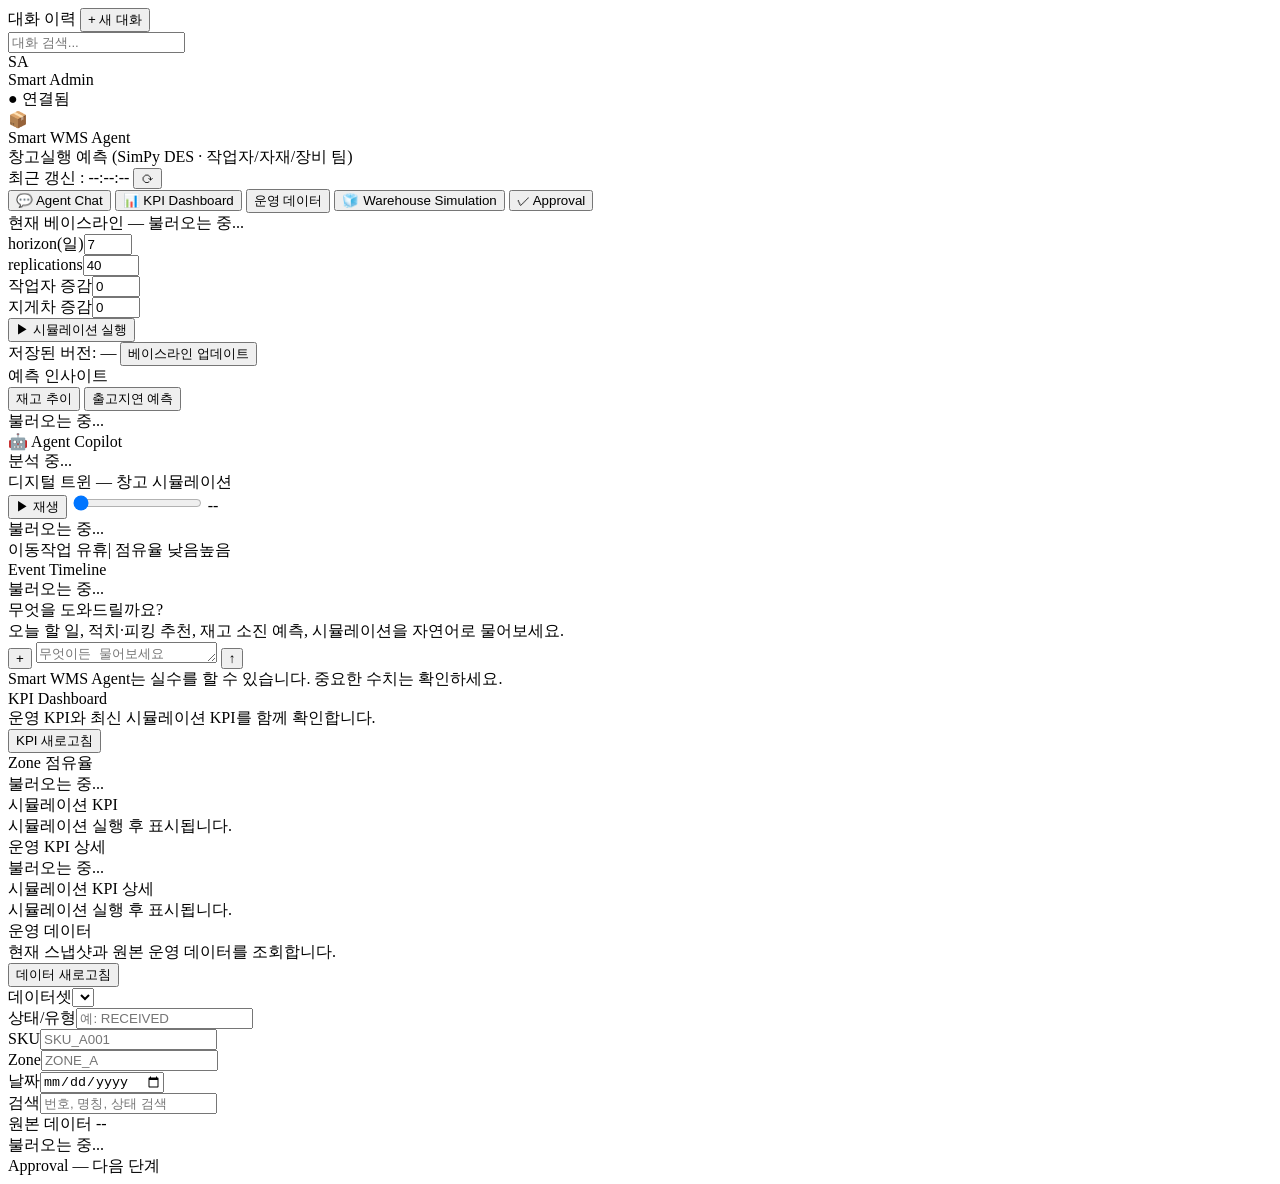
==== app/web/index.html @ b6b06014 "웹 UI 확장(Chat·KPI·데이터 브라우저) + 자원 모델 리팩터 + deck RAG 보강 - web: ChatGPT 스타일 Agent Chat 탭(빈 상태 중앙정렬·pill " ====
<!doctype html>
<html lang="ko">
<head>
  <meta charset="utf-8" />
  <meta name="viewport" content="width=device-width, initial-scale=1" />
  <title>Smart WMS Agent</title>
  <link rel="stylesheet" href="/static/styles.css" />
</head>
<body>
  <div class="app">
    <!-- 좌측: 대화 이력 (P7에서 기능화) -->
    <aside class="sidebar">
      <div class="side-head">
        <span class="side-title">대화 이력</span>
        <button class="btn-ghost" id="new-chat">+ 새 대화</button>
      </div>
      <input class="side-search" placeholder="대화 검색..." />
      <div class="chat-list" id="chat-list"></div>
      <div class="side-user">
        <span class="avatar">SA</span>
        <div><div class="u-name">Smart Admin</div><div class="u-meta">● 연결됨</div></div>
      </div>
    </aside>

    <!-- 본문 -->
    <main class="main">
      <header class="topbar">
        <div class="brand">
          <span class="logo">📦</span>
          <div>
            <div class="brand-title">Smart WMS Agent</div>
            <div class="brand-sub">창고실행 예측 (SimPy DES · 작업자/자재/장비 팀)</div>
          </div>
        </div>
        <div class="top-right">
          <span class="updated" id="updated">최근 갱신 : --:--:--</span>
          <button class="icon-btn" id="refresh" title="새로고침">⟳</button>
        </div>
      </header>

      <nav class="tabs">
        <button class="tab active" data-tab="chat">💬 Agent Chat</button>
        <button class="tab" data-tab="kpi">📊 KPI Dashboard</button>
        <button class="tab" data-tab="data">운영 데이터</button>
        <button class="tab" data-tab="sim">🧊 Warehouse Simulation</button>
        <button class="tab" data-tab="approval">✓ Approval</button>
      </nav>

      <section class="tab-panel hidden" id="panel-sim">
        <div class="banner" id="baseline-banner">현재 베이스라인 — 불러오는 중...</div>

        <div class="controls card">
          <div class="ctrl"><label>horizon(일)</label><input type="number" id="horizon" min="3" max="30" value="7" /></div>
          <div class="ctrl"><label>replications</label><input type="number" id="reps" min="10" max="300" step="10" value="40" /></div>
          <div class="ctrl"><label>작업자 증감</label><input type="number" id="worker-delta" min="-2" max="6" value="0" /></div>
          <div class="ctrl"><label>지게차 증감</label><input type="number" id="forklift-delta" min="-2" max="6" value="0" /></div>
          <button class="btn-primary" id="run-sim">▶ 시뮬레이션 실행</button>
        </div>

        <div class="version-row">
          <span class="version-badge" id="version-badge">저장된 버전: —</span>
          <button class="btn-ghost" id="commit-baseline" title="이 조건을 베이스라인으로 반영">베이스라인 업데이트</button>
        </div>

        <div class="kpi-row" id="kpi-row">
          <!-- KPI 카드 (JS 렌더) -->
        </div>

        <div class="grid-2">
          <div class="card panel-min" id="panel-insight">
            <div class="panel-head insight-head">
              <span>예측 인사이트</span>
              <div class="seg" id="insight-tabs">
                <button class="seg-btn active" data-it="inv">재고 추이</button>
                <button class="seg-btn" data-it="delay">출고지연 예측</button>
              </div>
            </div>
            <div class="panel-body"><div id="insight-chart" class="chart-wrap">불러오는 중...</div></div>
          </div>
          <div class="card panel-min" id="panel-copilot">
            <div class="panel-head">🤖 Agent Copilot</div>
            <div class="panel-body"><div id="copilot-body" class="copilot">분석 중...</div></div>
          </div>
          <div class="card panel-min" id="panel-twin">
            <div class="panel-head">디지털 트윈 — 창고 시뮬레이션 <span class="head-sub" id="tw-teaminfo"></span></div>
            <div class="panel-body">
              <div class="twin-ctrl">
                <button class="btn-ghost" id="tw-play">▶ 재생</button>
                <input type="range" class="tw-range" id="tw-range" min="0" max="0" value="0" />
                <span class="tw-time" id="tw-time">--</span>
              </div>
              <div class="tw-svg" id="tw-svg">불러오는 중...</div>
              <div class="tw-legend">
                <span><i class="dot mv"></i>이동</span><span><i class="dot wk"></i>작업</span>
                <span><i class="dot id"></i>유휴</span><span class="sep">|</span>
                <span class="occ-scale">점유율 낮음<i class="occ-bar"></i>높음</span>
              </div>
            </div>
          </div>
          <div class="card panel-min" id="panel-timeline">
            <div class="panel-head">Event Timeline</div>
            <div class="panel-body"><div class="evt-list" id="evt-list">불러오는 중...</div></div>
          </div>
        </div>
      </section>

      <section class="tab-panel" id="panel-chat">
        <div class="chat is-empty" id="chat-root">
          <div class="chat-thread" id="chat-scroll">
            <div class="thread-inner" id="thread-inner">
              <div class="chat-empty" id="chat-empty">
                <div class="ce-title">무엇을 도와드릴까요?</div>
                <div class="ce-sub">오늘 할 일, 적치·피킹 추천, 재고 소진 예측, 시뮬레이션을 자연어로 물어보세요.</div>
              </div>
            </div>
          </div>
          <div class="composer-wrap">
            <div class="composer">
              <button class="cp-plus" id="cp-plus" title="새 대화" aria-label="새 대화">+</button>
              <textarea id="chat-text" rows="1" placeholder="무엇이든 물어보세요"></textarea>
              <button class="cp-send" id="chat-send" title="전송" aria-label="전송">↑</button>
            </div>
            <div class="chat-suggest" id="chat-suggest"></div>
            <div class="composer-foot">Smart WMS Agent는 실수를 할 수 있습니다. 중요한 수치는 확인하세요.</div>
          </div>
        </div>
      </section>
      <section class="tab-panel hidden" id="panel-kpi">
        <div class="kpi-board">
          <div class="kpi-board-head">
            <div>
              <div class="kpi-board-title">KPI Dashboard</div>
              <div class="kpi-board-sub" id="kpi-board-sub">운영 KPI와 최신 시뮬레이션 KPI를 함께 확인합니다.</div>
            </div>
            <button class="btn-ghost" id="refresh-kpi">KPI 새로고침</button>
          </div>

          <div class="kpi-row kpi-row-4" id="ops-kpi-row"></div>

          <div class="grid-2">
            <div class="card panel-min">
              <div class="panel-head">Zone 점유율</div>
              <div class="panel-body"><div id="zone-kpi-chart" class="chart-wrap">불러오는 중...</div></div>
            </div>
            <div class="card panel-min">
              <div class="panel-head">시뮬레이션 KPI</div>
              <div class="panel-body"><div id="sim-kpi-grid" class="metric-grid">시뮬레이션 실행 후 표시됩니다.</div></div>
            </div>
            <div class="card panel-min">
              <div class="panel-head">운영 KPI 상세</div>
              <div class="panel-body"><div id="ops-kpi-table" class="kpi-table">불러오는 중...</div></div>
            </div>
            <div class="card panel-min">
              <div class="panel-head">시뮬레이션 KPI 상세</div>
              <div class="panel-body"><div id="sim-kpi-table" class="kpi-table">시뮬레이션 실행 후 표시됩니다.</div></div>
            </div>
          </div>
        </div>
      </section>
      <section class="tab-panel hidden" id="panel-data">
        <div class="data-board">
          <div class="kpi-board-head">
            <div>
              <div class="kpi-board-title">운영 데이터</div>
              <div class="kpi-board-sub">현재 스냅샷과 원본 운영 데이터를 조회합니다.</div>
            </div>
            <button class="btn-ghost" id="refresh-data">데이터 새로고침</button>
          </div>

          <div class="snapshot-grid" id="snapshot-grid"></div>

          <div class="data-controls card">
            <div class="ctrl"><label>데이터셋</label><select id="data-dataset"></select></div>
            <div class="ctrl"><label>상태/유형</label><input id="data-status" placeholder="예: RECEIVED" /></div>
            <div class="ctrl"><label>SKU</label><input id="data-sku" placeholder="SKU_A001" /></div>
            <div class="ctrl"><label>Zone</label><input id="data-zone" placeholder="ZONE_A" /></div>
            <div class="ctrl"><label>날짜</label><input id="data-date" type="date" /></div>
            <div class="ctrl data-search"><label>검색</label><input id="data-q" placeholder="번호, 명칭, 상태 검색" /></div>
          </div>

          <div class="card">
            <div class="panel-head data-table-head">
              <span id="data-table-title">원본 데이터</span>
              <span class="head-sub" id="data-table-meta">--</span>
            </div>
            <div class="panel-body">
              <div class="raw-table-wrap"><div id="raw-data-table" class="raw-table">불러오는 중...</div></div>
            </div>
          </div>
        </div>
      </section>
      <section class="tab-panel hidden" id="panel-approval"><div class="card placeholder big">Approval — 다음 단계</div></section>
    </main>
  </div>
  <script src="/static/app.js"></script>
</body>
</html>
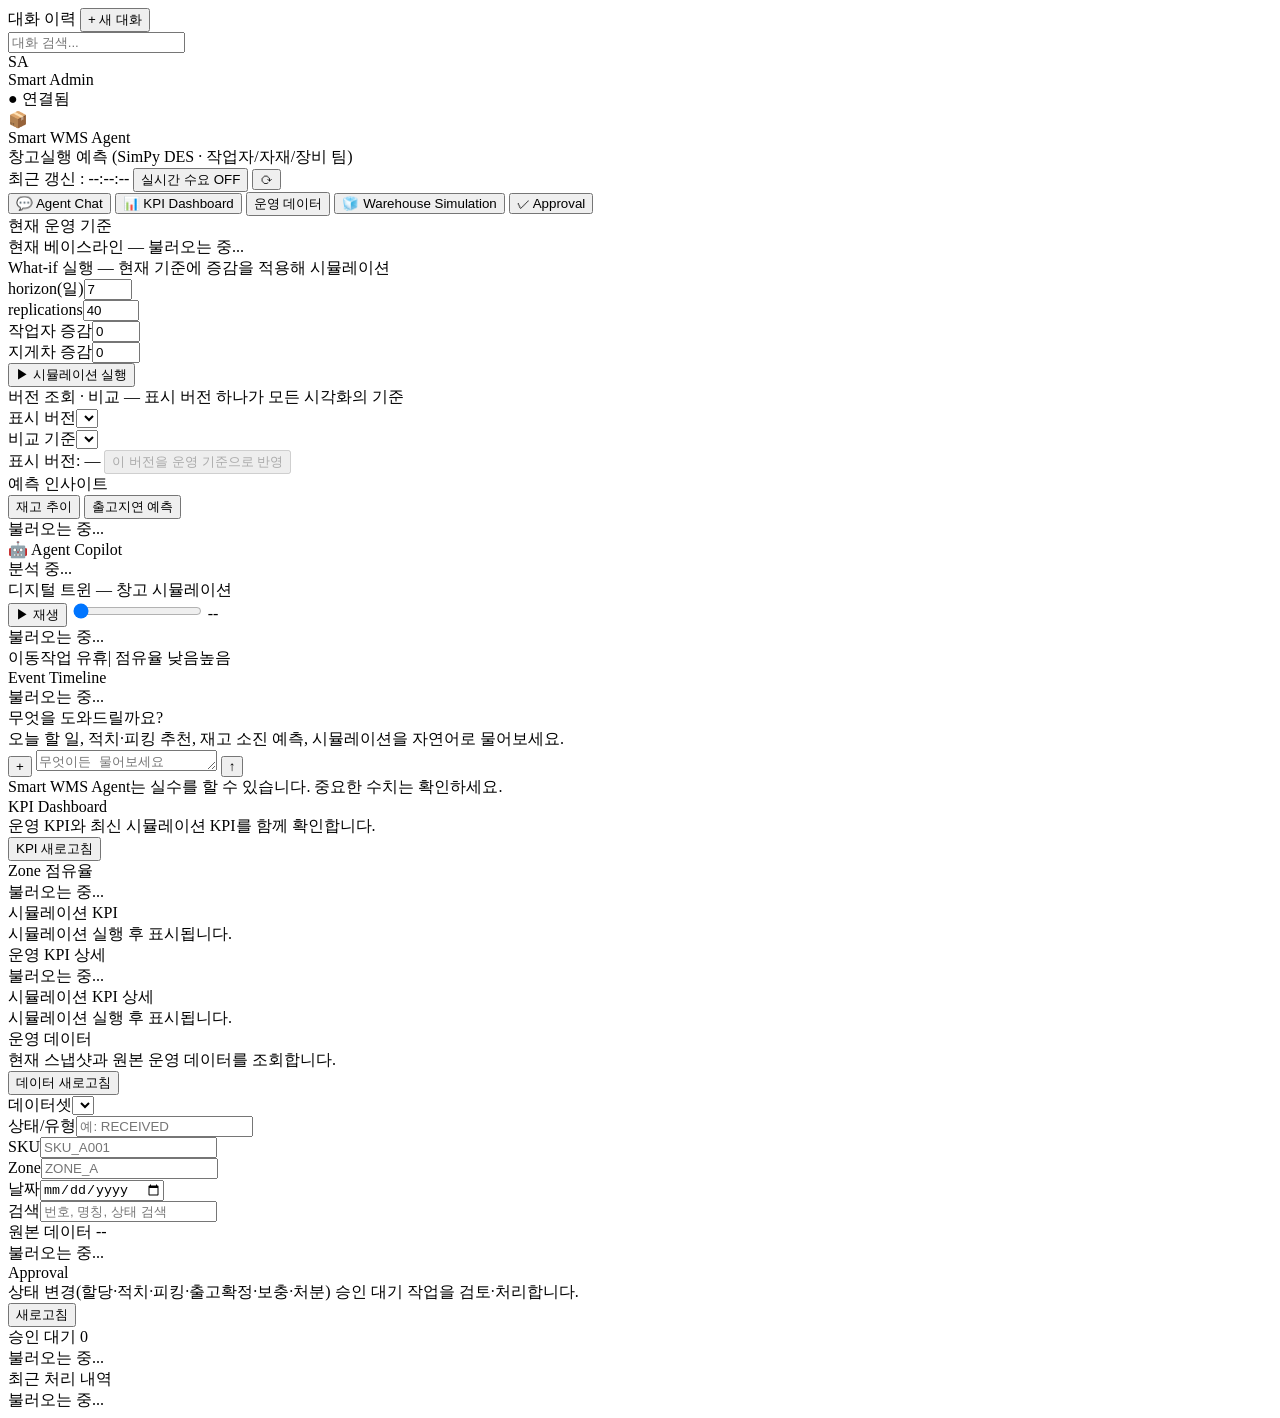
==== commit fbf1e40a: "Approval 전용 탭 + 대화 메모리(세션 저장·복원 + 멀티턴 맥락) #5 Approval 전용 탭 - GET /drafts(payload·dry-run 파싱) 추가 - 모든" ====
--- a/app/web/index.html
+++ b/app/web/index.html
@@ -34,6 +34,7 @@
         </div>
         <div class="top-right">
           <span class="updated" id="updated">최근 갱신 : --:--:--</span>
+          <button class="btn-ghost live-btn" id="live-toggle" title="실시간 수요 발생 on/off"><i class="live-dot"></i>실시간 수요 OFF</button>
           <button class="icon-btn" id="refresh" title="새로고침">⟳</button>
         </div>
       </header>
@@ -47,8 +48,10 @@
       </nav>
 
       <section class="tab-panel hidden" id="panel-sim">
+        <div class="sim-section-label">현재 운영 기준</div>
         <div class="banner" id="baseline-banner">현재 베이스라인 — 불러오는 중...</div>
 
+        <div class="sim-section-label">What-if 실행 — 현재 기준에 증감을 적용해 시뮬레이션</div>
         <div class="controls card">
           <div class="ctrl"><label>horizon(일)</label><input type="number" id="horizon" min="3" max="30" value="7" /></div>
           <div class="ctrl"><label>replications</label><input type="number" id="reps" min="10" max="300" step="10" value="40" /></div>
@@ -57,9 +60,12 @@
           <button class="btn-primary" id="run-sim">▶ 시뮬레이션 실행</button>
         </div>
 
+        <div class="sim-section-label">버전 조회 · 비교 — 표시 버전 하나가 모든 시각화의 기준</div>
         <div class="version-row">
-          <span class="version-badge" id="version-badge">저장된 버전: —</span>
-          <button class="btn-ghost" id="commit-baseline" title="이 조건을 베이스라인으로 반영">베이스라인 업데이트</button>
+          <div class="ver-pick"><label for="ver-display">표시 버전</label><select id="ver-display"></select></div>
+          <div class="ver-pick"><label for="ver-compare">비교 기준</label><select id="ver-compare"></select></div>
+          <span class="version-badge" id="version-badge">표시 버전: —</span>
+          <button class="btn-ghost" id="commit-baseline" disabled title="What-if 버전을 선택하면 활성화됩니다">이 버전을 운영 기준으로 반영</button>
         </div>
 
         <div class="kpi-row" id="kpi-row">
@@ -135,7 +141,7 @@
             <button class="btn-ghost" id="refresh-kpi">KPI 새로고침</button>
           </div>
 
-          <div class="kpi-row kpi-row-4" id="ops-kpi-row"></div>
+          <div class="kpi-row kpi-row-auto" id="ops-kpi-row"></div>
 
           <div class="grid-2">
             <div class="card panel-min">
@@ -189,9 +195,24 @@
           </div>
         </div>
       </section>
-      <section class="tab-panel hidden" id="panel-approval"><div class="card placeholder big">Approval — 다음 단계</div></section>
+      <section class="tab-panel hidden" id="panel-approval">
+        <div class="kpi-board">
+          <div class="kpi-board-head">
+            <div>
+              <div class="kpi-board-title">Approval</div>
+              <div class="kpi-board-sub">상태 변경(할당·적치·피킹·출고확정·보충·처분) 승인 대기 작업을 검토·처리합니다.</div>
+            </div>
+            <button class="btn-ghost" id="refresh-approval">새로고침</button>
+          </div>
+          <div class="ap-section-label">승인 대기 <span class="ap-count" id="ap-pending-count">0</span></div>
+          <div class="ap-list" id="ap-pending-list">불러오는 중...</div>
+          <div class="ap-section-label">최근 처리 내역</div>
+          <div class="ap-list ap-history" id="ap-history-list">불러오는 중...</div>
+        </div>
+      </section>
     </main>
   </div>
+  <div class="toast-wrap" id="toast-wrap"></div>
   <script src="/static/app.js"></script>
 </body>
 </html>
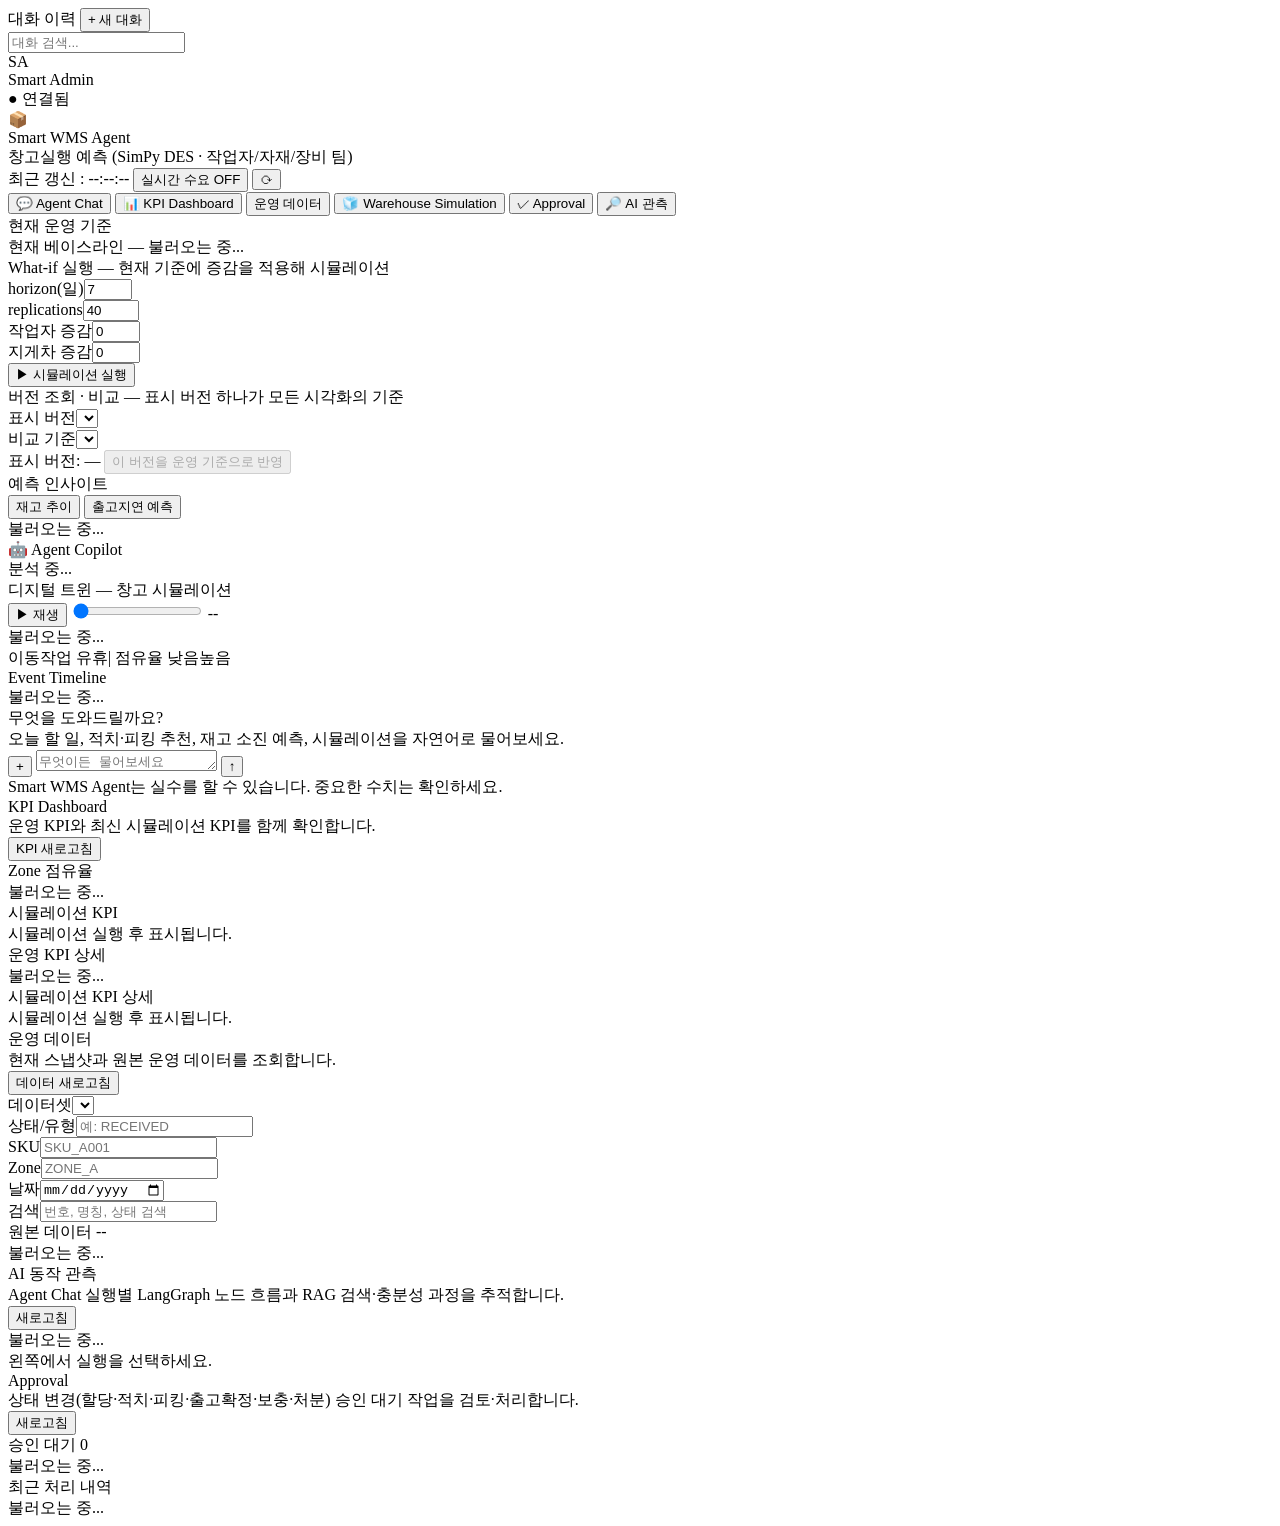
==== commit 83bd4907: "AI 동작 관측 화면(#1·#3) + 설계 문서에 구현 반영 #1·#3 AI 관측(LangGraph 노드 흐름 + RAG 과정) - trace_store.py: /chat 최종 상" ====
--- a/app/web/index.html
+++ b/app/web/index.html
@@ -45,6 +45,7 @@
         <button class="tab" data-tab="data">운영 데이터</button>
         <button class="tab" data-tab="sim">🧊 Warehouse Simulation</button>
         <button class="tab" data-tab="approval">✓ Approval</button>
+        <button class="tab" data-tab="trace">🔎 AI 관측</button>
       </nav>
 
       <section class="tab-panel hidden" id="panel-sim">
@@ -195,6 +196,21 @@
           </div>
         </div>
       </section>
+      <section class="tab-panel hidden" id="panel-trace">
+        <div class="kpi-board">
+          <div class="kpi-board-head">
+            <div>
+              <div class="kpi-board-title">AI 동작 관측</div>
+              <div class="kpi-board-sub">Agent Chat 실행별 LangGraph 노드 흐름과 RAG 검색·충분성 과정을 추적합니다.</div>
+            </div>
+            <button class="btn-ghost" id="refresh-trace">새로고침</button>
+          </div>
+          <div class="trace-board">
+            <div class="trace-list" id="trace-list">불러오는 중...</div>
+            <div class="trace-detail card" id="trace-detail">왼쪽에서 실행을 선택하세요.</div>
+          </div>
+        </div>
+      </section>
       <section class="tab-panel hidden" id="panel-approval">
         <div class="kpi-board">
           <div class="kpi-board-head">
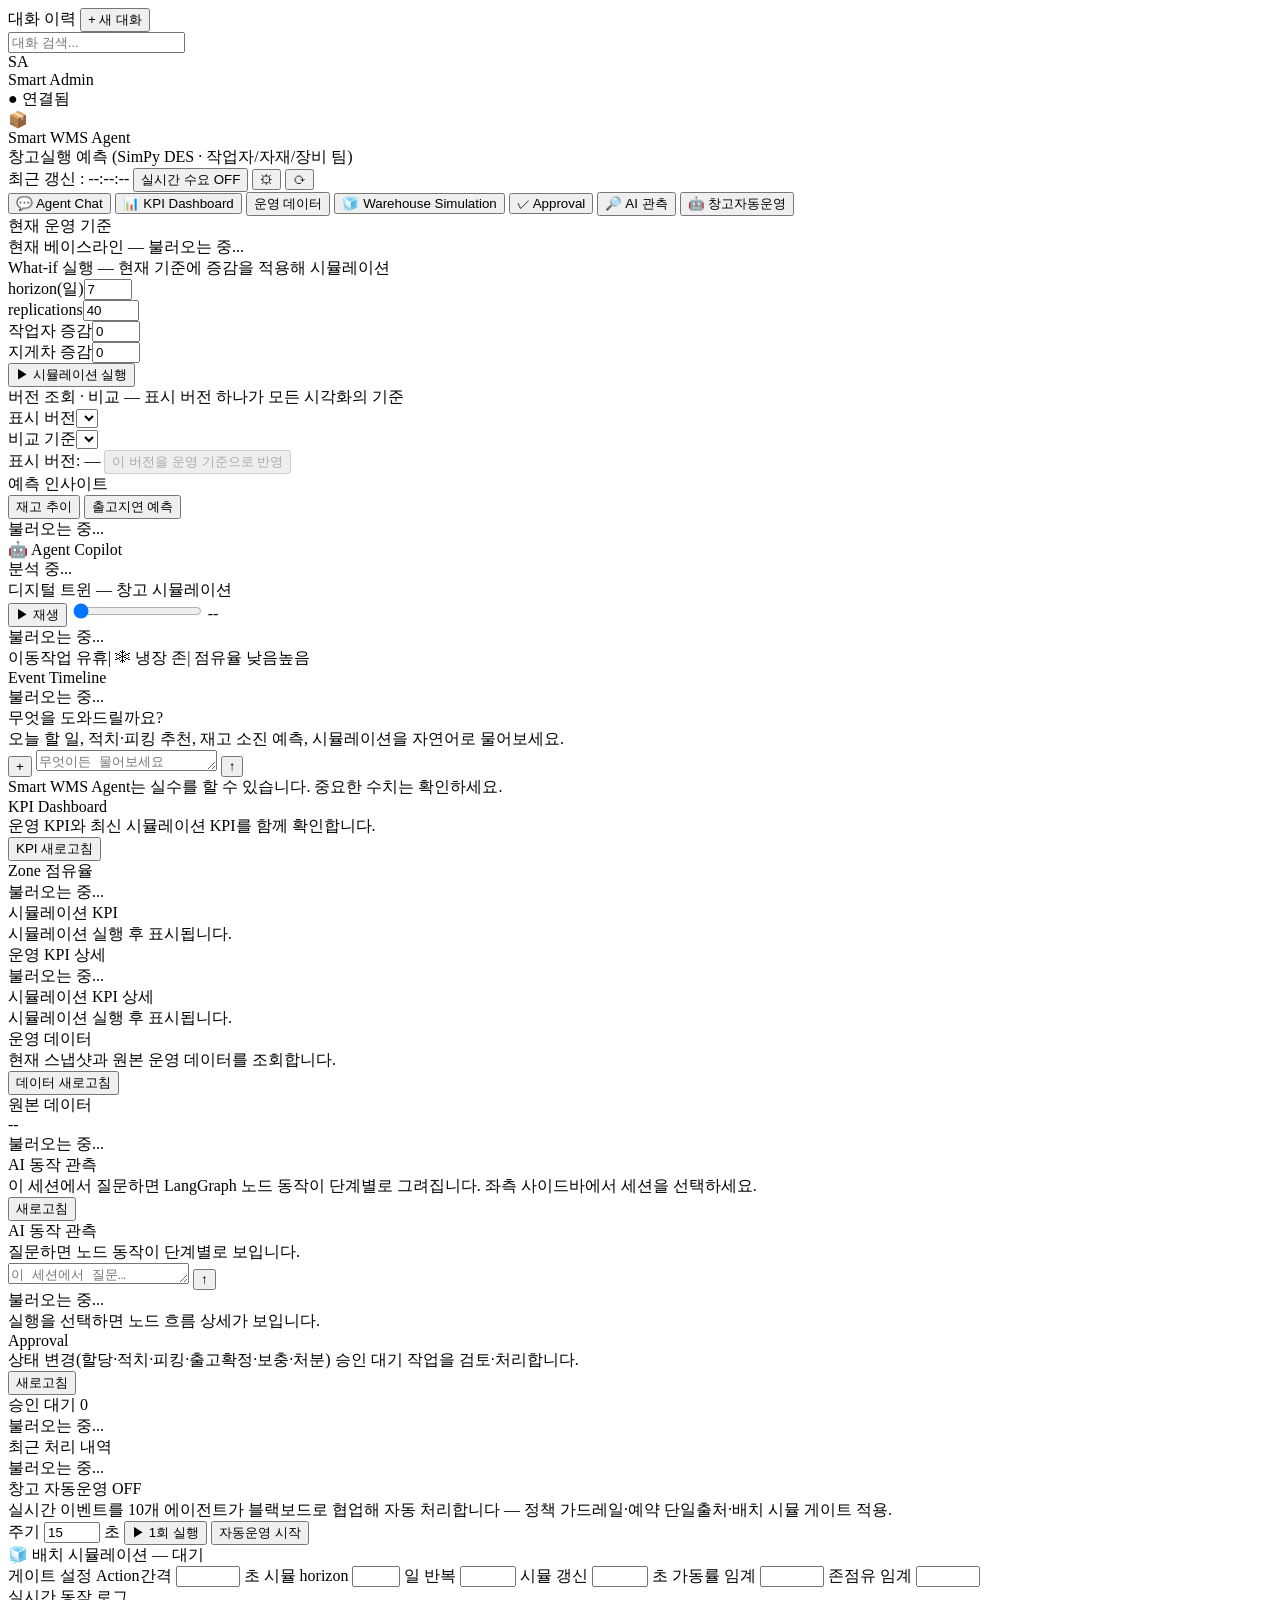
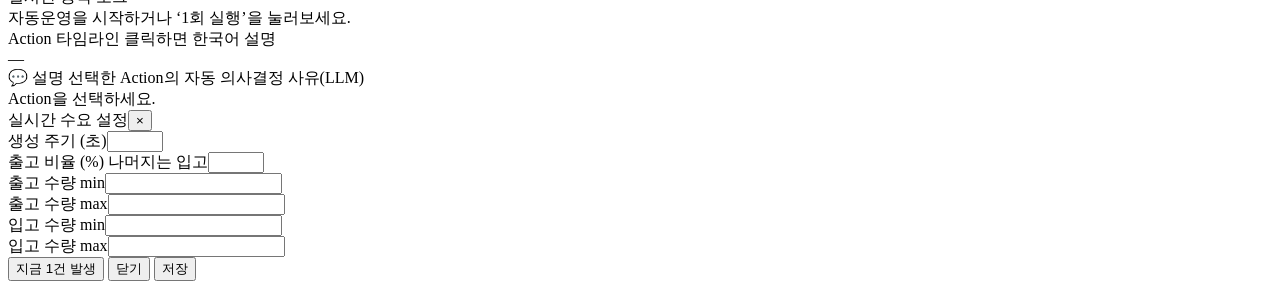
==== commit dc7bc0e2: "자동운영 게이트 설정화 + 시뮬 기반 존점유 게이트(노동/공간 2차원) - 게이트를 2차원으로 분리: 노동(팀 가동률, 09-18) → 피킹·우선순위·작업자배정 /   공간(존별 " ====
--- a/app/web/index.html
+++ b/app/web/index.html
@@ -35,6 +35,7 @@
         <div class="top-right">
           <span class="updated" id="updated">최근 갱신 : --:--:--</span>
           <button class="btn-ghost live-btn" id="live-toggle" title="실시간 수요 발생 on/off"><i class="live-dot"></i>실시간 수요 OFF</button>
+          <button class="icon-btn" id="live-settings" title="실시간 수요 설정">⚙</button>
           <button class="icon-btn" id="refresh" title="새로고침">⟳</button>
         </div>
       </header>
@@ -46,6 +47,7 @@
         <button class="tab" data-tab="sim">🧊 Warehouse Simulation</button>
         <button class="tab" data-tab="approval">✓ Approval</button>
         <button class="tab" data-tab="trace">🔎 AI 관측</button>
+        <button class="tab" data-tab="auto">🤖 창고자동운영</button>
       </nav>
 
       <section class="tab-panel hidden" id="panel-sim">
@@ -69,7 +71,7 @@
           <button class="btn-ghost" id="commit-baseline" disabled title="What-if 버전을 선택하면 활성화됩니다">이 버전을 운영 기준으로 반영</button>
         </div>
 
-        <div class="kpi-row" id="kpi-row">
+        <div class="kpi-row kpi-row-auto" id="kpi-row">
           <!-- KPI 카드 (JS 렌더) -->
         </div>
 
@@ -100,6 +102,7 @@
               <div class="tw-legend">
                 <span><i class="dot mv"></i>이동</span><span><i class="dot wk"></i>작업</span>
                 <span><i class="dot id"></i>유휴</span><span class="sep">|</span>
+                <span class="cold-leg">❄ 냉장 존</span><span class="sep">|</span>
                 <span class="occ-scale">점유율 낮음<i class="occ-bar"></i>높음</span>
               </div>
             </div>
@@ -176,18 +179,14 @@
 
           <div class="snapshot-grid" id="snapshot-grid"></div>
 
-          <div class="data-controls card">
-            <div class="ctrl"><label>데이터셋</label><select id="data-dataset"></select></div>
-            <div class="ctrl"><label>상태/유형</label><input id="data-status" placeholder="예: RECEIVED" /></div>
-            <div class="ctrl"><label>SKU</label><input id="data-sku" placeholder="SKU_A001" /></div>
-            <div class="ctrl"><label>Zone</label><input id="data-zone" placeholder="ZONE_A" /></div>
-            <div class="ctrl"><label>날짜</label><input id="data-date" type="date" /></div>
-            <div class="ctrl data-search"><label>검색</label><input id="data-q" placeholder="번호, 명칭, 상태 검색" /></div>
-          </div>
+          <div class="dataset-tabs" id="dataset-tabs"></div>
 
           <div class="card">
             <div class="panel-head data-table-head">
-              <span id="data-table-title">원본 데이터</span>
+              <div class="dt-titlewrap">
+                <span id="data-table-title">원본 데이터</span>
+                <div class="data-table-desc" id="data-table-desc"></div>
+              </div>
               <span class="head-sub" id="data-table-meta">--</span>
             </div>
             <div class="panel-body">
@@ -197,17 +196,31 @@
         </div>
       </section>
       <section class="tab-panel hidden" id="panel-trace">
-        <div class="kpi-board">
-          <div class="kpi-board-head">
-            <div>
-              <div class="kpi-board-title">AI 동작 관측</div>
-              <div class="kpi-board-sub">Agent Chat 실행별 LangGraph 노드 흐름과 RAG 검색·충분성 과정을 추적합니다.</div>
-            </div>
-            <button class="btn-ghost" id="refresh-trace">새로고침</button>
-          </div>
-          <div class="trace-board">
+        <div class="kpi-board-head">
+          <div>
+            <div class="kpi-board-title">AI 동작 관측 <span class="trace-sess" id="trace-sess"></span></div>
+            <div class="kpi-board-sub">이 세션에서 질문하면 LangGraph 노드 동작이 단계별로 그려집니다. 좌측 사이드바에서 세션을 선택하세요.</div>
+          </div>
+          <button class="btn-ghost" id="refresh-trace">새로고침</button>
+        </div>
+        <div class="trace-layout">
+          <div class="trace-chat chat is-empty" id="trace-chat-root">
+            <div class="chat-thread" id="trace-scroll">
+              <div class="thread-inner" id="trace-thread-inner">
+                <div class="chat-empty"><div class="ce-title">AI 동작 관측</div>
+                  <div class="ce-sub">질문하면 노드 동작이 단계별로 보입니다.</div></div>
+              </div>
+            </div>
+            <div class="composer-wrap">
+              <div class="composer">
+                <textarea id="trace-text" rows="1" placeholder="이 세션에서 질문…"></textarea>
+                <button class="cp-send" id="trace-send" title="전송" aria-label="전송">↑</button>
+              </div>
+            </div>
+          </div>
+          <div class="trace-side">
             <div class="trace-list" id="trace-list">불러오는 중...</div>
-            <div class="trace-detail card" id="trace-detail">왼쪽에서 실행을 선택하세요.</div>
+            <div class="trace-detail card" id="trace-detail">실행을 선택하면 노드 흐름 상세가 보입니다.</div>
           </div>
         </div>
       </section>
@@ -226,9 +239,74 @@
           <div class="ap-list ap-history" id="ap-history-list">불러오는 중...</div>
         </div>
       </section>
+      <section class="tab-panel hidden" id="panel-auto">
+        <div class="kpi-board-head">
+          <div>
+            <div class="kpi-board-title">창고 자동운영 <span class="auto-pill" id="auto-pill">OFF</span></div>
+            <div class="kpi-board-sub">실시간 이벤트를 10개 에이전트가 블랙보드로 협업해 자동 처리합니다 — 정책 가드레일·예약 단일출처·배치 시뮬 게이트 적용.</div>
+          </div>
+          <div class="auto-controls">
+            <label class="auto-cyc">주기 <input type="number" id="auto-cycle" min="2" max="600" value="15"> 초</label>
+            <button class="btn-ghost" id="auto-runonce">▶ 1회 실행</button>
+            <button class="btn-primary auto-toggle" id="auto-toggle">자동운영 시작</button>
+          </div>
+        </div>
+
+        <div class="auto-simbar" id="auto-simbar"><span class="sim-ic">🧊</span> 배치 시뮬레이션 — 대기</div>
+
+        <div class="auto-settings" id="auto-settings">
+          <span class="as-title">게이트 설정</span>
+          <label>Action간격 <input id="set-step" type="number" min="0" max="10" step="0.1" data-key="auto_mode_step_delay_seconds"> 초</label>
+          <label>시뮬 horizon <input id="set-horizon" type="number" min="1" max="30" data-key="auto_mode_sim_horizon_days"> 일</label>
+          <label>반복 <input id="set-reps" type="number" min="1" max="100" data-key="auto_mode_sim_replications"></label>
+          <label>시뮬 갱신 <input id="set-refresh" type="number" min="5" max="600" data-key="auto_mode_sim_refresh_seconds"> 초</label>
+          <label>가동률 임계 <input id="set-util" type="number" min="0" max="2" step="0.05" data-key="auto_mode_util_block"></label>
+          <label>존점유 임계 <input id="set-zone" type="number" min="0" max="1" step="0.05" data-key="auto_mode_zone_block"></label>
+        </div>
+
+        <div class="auto-agents" id="auto-agents"></div>
+
+        <div class="grid-2 auto-grid">
+          <div class="card panel-min">
+            <div class="panel-head">실시간 동작 로그 <span class="head-sub" id="auto-log-meta"></span></div>
+            <div class="panel-body"><div class="auto-log" id="auto-log">자동운영을 시작하거나 ‘1회 실행’을 눌러보세요.</div></div>
+          </div>
+          <div class="card panel-min">
+            <div class="panel-head">Action 타임라인 <span class="head-sub">클릭하면 한국어 설명</span></div>
+            <div class="panel-body"><div class="auto-actions" id="auto-actions">—</div></div>
+          </div>
+        </div>
+        <div class="card panel-min">
+          <div class="panel-head">💬 설명 <span class="head-sub">선택한 Action의 자동 의사결정 사유(LLM)</span></div>
+          <div class="panel-body"><div class="auto-detail" id="auto-detail">Action을 선택하세요.</div></div>
+        </div>
+      </section>
     </main>
   </div>
   <div class="toast-wrap" id="toast-wrap"></div>
+
+  <div class="modal-overlay hidden" id="live-modal">
+    <div class="modal">
+      <div class="modal-head">실시간 수요 설정<button class="modal-x" id="live-modal-x">×</button></div>
+      <div class="modal-body">
+        <div class="form-row"><label>생성 주기 (초)</label><input type="number" id="cfg-interval" min="2" max="600" /></div>
+        <div class="form-row"><label>출고 비율 (%) <span class="form-hint">나머지는 입고</span></label><input type="number" id="cfg-ratio" min="0" max="100" /></div>
+        <div class="form-grid">
+          <div class="form-row"><label>출고 수량 min</label><input type="number" id="cfg-out-min" min="1" /></div>
+          <div class="form-row"><label>출고 수량 max</label><input type="number" id="cfg-out-max" min="1" /></div>
+          <div class="form-row"><label>입고 수량 min</label><input type="number" id="cfg-in-min" min="1" /></div>
+          <div class="form-row"><label>입고 수량 max</label><input type="number" id="cfg-in-max" min="1" /></div>
+        </div>
+      </div>
+      <div class="modal-foot">
+        <button class="btn-ghost" id="live-emit-now">지금 1건 발생</button>
+        <span class="modal-spacer"></span>
+        <button class="btn-ghost" id="live-modal-cancel">닫기</button>
+        <button class="btn-primary" id="live-modal-save">저장</button>
+      </div>
+    </div>
+  </div>
+
   <script src="/static/app.js"></script>
 </body>
 </html>
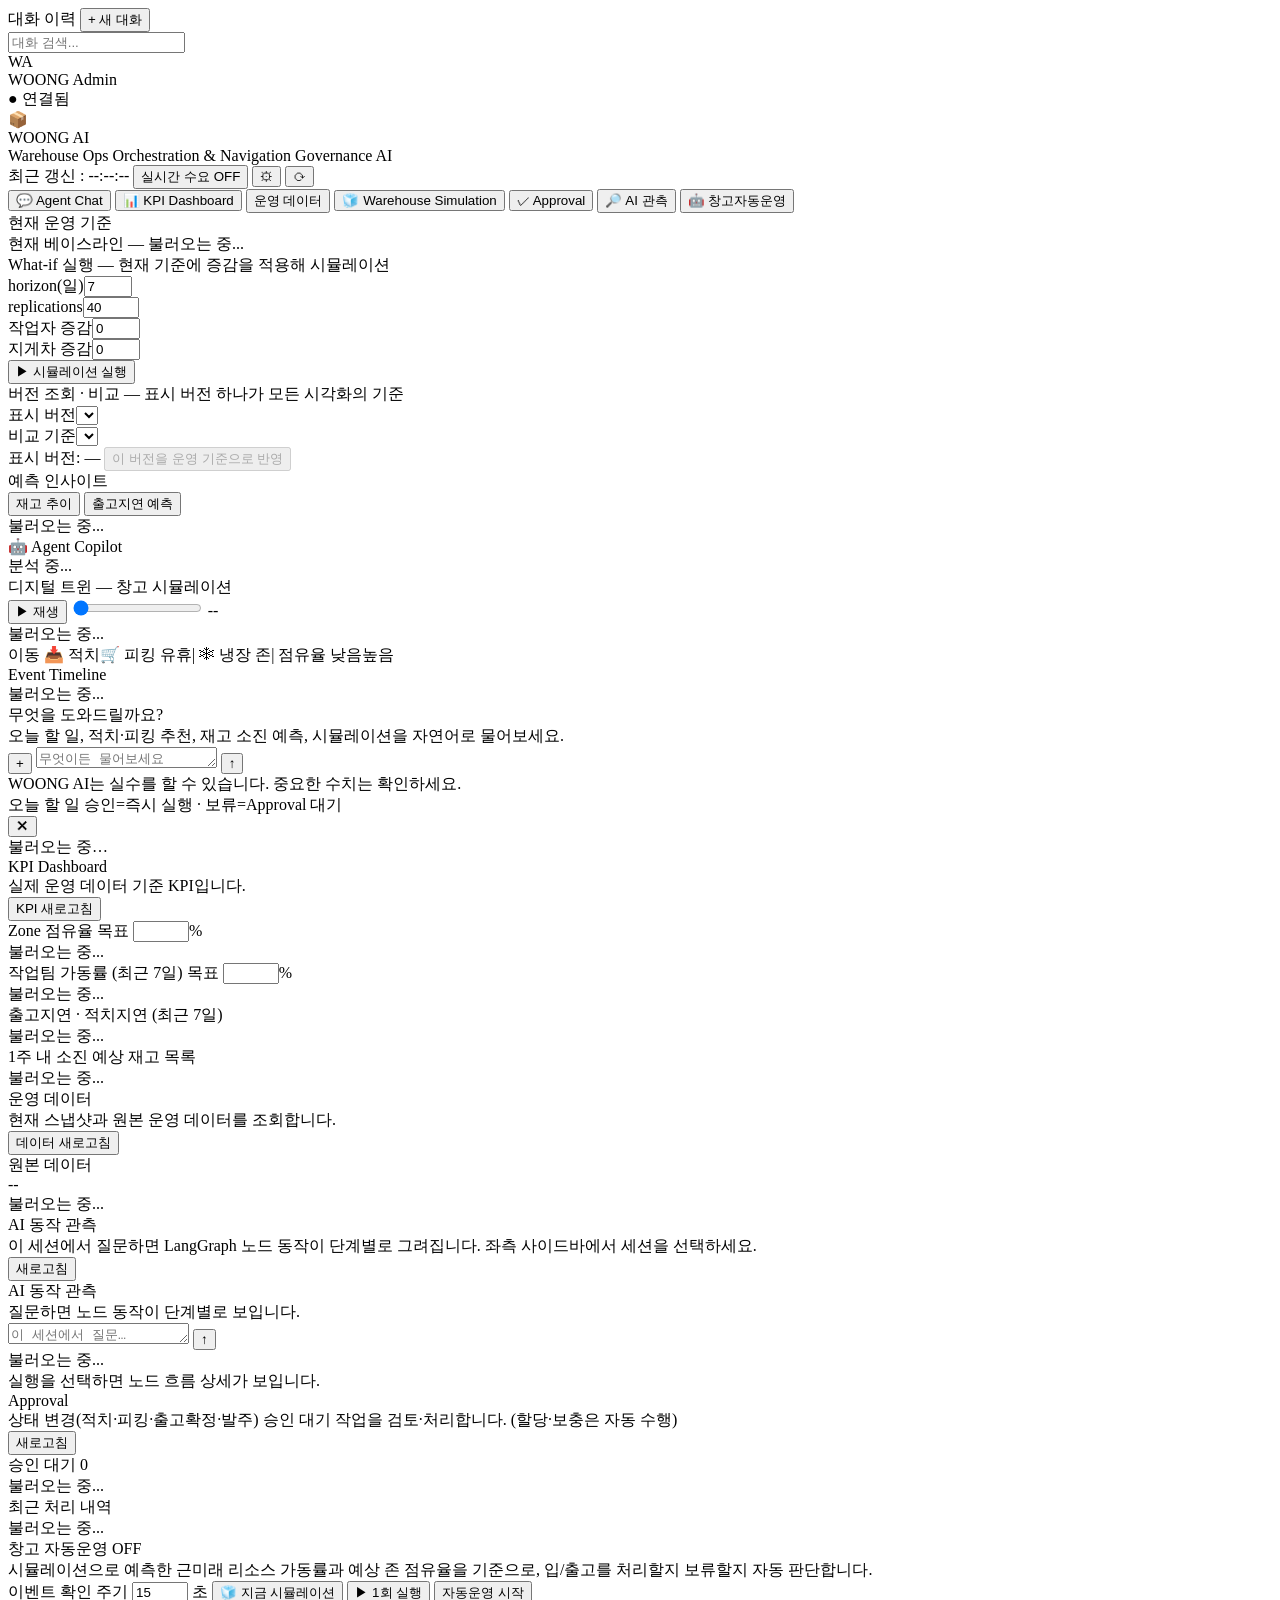
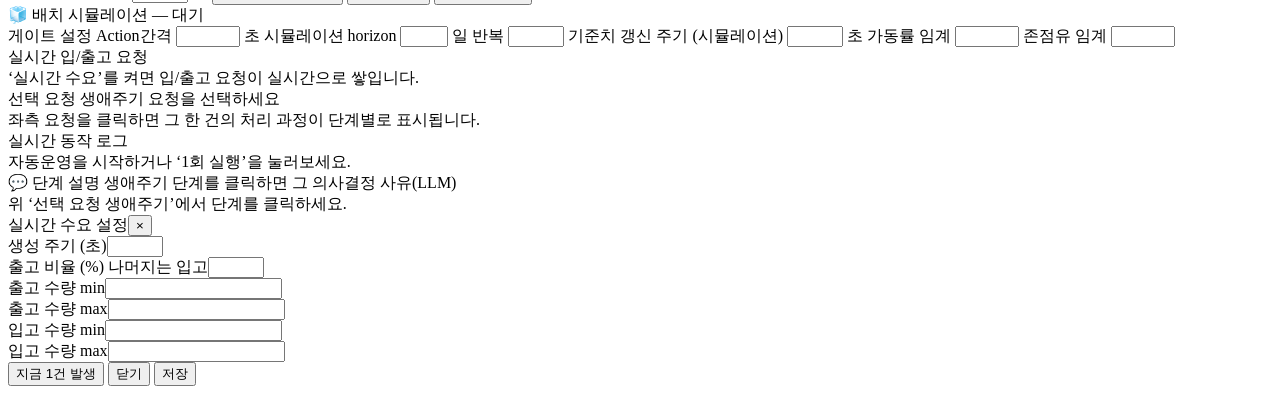
==== commit 9f91f6a9: "Copilot KPI 진단·부가지표·할일 액션패널 + HITL 자동화·정합화 - KPI: 존별 필터·실재고 소스 통일, 전 지표 현재값 조회, 목표치 동봉, kpi_advice 진" ====
--- a/app/web/index.html
+++ b/app/web/index.html
@@ -3,7 +3,7 @@
 <head>
   <meta charset="utf-8" />
   <meta name="viewport" content="width=device-width, initial-scale=1" />
-  <title>Smart WMS Agent</title>
+  <title>WOONG AI</title>
   <link rel="stylesheet" href="/static/styles.css" />
 </head>
 <body>
@@ -17,8 +17,8 @@
       <input class="side-search" placeholder="대화 검색..." />
       <div class="chat-list" id="chat-list"></div>
       <div class="side-user">
-        <span class="avatar">SA</span>
-        <div><div class="u-name">Smart Admin</div><div class="u-meta">● 연결됨</div></div>
+        <span class="avatar">WA</span>
+        <div><div class="u-name">WOONG Admin</div><div class="u-meta">● 연결됨</div></div>
       </div>
     </aside>
 
@@ -28,8 +28,8 @@
         <div class="brand">
           <span class="logo">📦</span>
           <div>
-            <div class="brand-title">Smart WMS Agent</div>
-            <div class="brand-sub">창고실행 예측 (SimPy DES · 작업자/자재/장비 팀)</div>
+            <div class="brand-title">WOONG AI</div>
+            <div class="brand-sub">Warehouse Ops Orchestration &amp; Navigation Governance AI</div>
           </div>
         </div>
         <div class="top-right">
@@ -100,7 +100,8 @@
               </div>
               <div class="tw-svg" id="tw-svg">불러오는 중...</div>
               <div class="tw-legend">
-                <span><i class="dot mv"></i>이동</span><span><i class="dot wk"></i>작업</span>
+                <span><i class="dot mv"></i>이동</span>
+                <span><i class="dot pk"></i>📥 적치</span><span><i class="dot pc"></i>🛒 피킹</span>
                 <span><i class="dot id"></i>유휴</span><span class="sep">|</span>
                 <span class="cold-leg">❄ 냉장 존</span><span class="sep">|</span>
                 <span class="occ-scale">점유율 낮음<i class="occ-bar"></i>높음</span>
@@ -131,16 +132,24 @@
               <button class="cp-send" id="chat-send" title="전송" aria-label="전송">↑</button>
             </div>
             <div class="chat-suggest" id="chat-suggest"></div>
-            <div class="composer-foot">Smart WMS Agent는 실수를 할 수 있습니다. 중요한 수치는 확인하세요.</div>
-          </div>
-        </div>
+            <div class="composer-foot">WOONG AI는 실수를 할 수 있습니다. 중요한 수치는 확인하세요.</div>
+          </div>
+        </div>
+        <aside class="todo-panel hidden" id="todo-panel">
+          <div class="todo-head">
+            <div><span class="todo-title">오늘 할 일</span>
+              <span class="todo-hint">승인=즉시 실행 · 보류=Approval 대기</span></div>
+            <button class="todo-close" id="todo-close" title="닫기" aria-label="닫기">✕</button>
+          </div>
+          <div class="todo-body" id="todo-body">불러오는 중…</div>
+        </aside>
       </section>
       <section class="tab-panel hidden" id="panel-kpi">
         <div class="kpi-board">
           <div class="kpi-board-head">
             <div>
               <div class="kpi-board-title">KPI Dashboard</div>
-              <div class="kpi-board-sub" id="kpi-board-sub">운영 KPI와 최신 시뮬레이션 KPI를 함께 확인합니다.</div>
+              <div class="kpi-board-sub" id="kpi-board-sub">실제 운영 데이터 기준 KPI입니다.</div>
             </div>
             <button class="btn-ghost" id="refresh-kpi">KPI 새로고침</button>
           </div>
@@ -149,20 +158,26 @@
 
           <div class="grid-2">
             <div class="card panel-min">
-              <div class="panel-head">Zone 점유율</div>
+              <div class="panel-head panel-head-flex">
+                <span>Zone 점유율</span>
+                <span class="target-input">목표 <input type="number" id="target-zone-occupancy" min="0" max="100" step="1" />%</span>
+              </div>
               <div class="panel-body"><div id="zone-kpi-chart" class="chart-wrap">불러오는 중...</div></div>
             </div>
             <div class="card panel-min">
-              <div class="panel-head">시뮬레이션 KPI</div>
-              <div class="panel-body"><div id="sim-kpi-grid" class="metric-grid">시뮬레이션 실행 후 표시됩니다.</div></div>
+              <div class="panel-head panel-head-flex">
+                <span>작업팀 가동률 (최근 7일)</span>
+                <span class="target-input">목표 <input type="number" id="target-utilization" min="0" max="100" step="1" />%</span>
+              </div>
+              <div class="panel-body"><div id="util-trend-chart" class="chart-wrap">불러오는 중...</div></div>
             </div>
             <div class="card panel-min">
-              <div class="panel-head">운영 KPI 상세</div>
-              <div class="panel-body"><div id="ops-kpi-table" class="kpi-table">불러오는 중...</div></div>
+              <div class="panel-head">출고지연 · 적치지연 (최근 7일)</div>
+              <div class="panel-body"><div id="delay-trend-chart" class="chart-wrap">불러오는 중...</div></div>
             </div>
             <div class="card panel-min">
-              <div class="panel-head">시뮬레이션 KPI 상세</div>
-              <div class="panel-body"><div id="sim-kpi-table" class="kpi-table">시뮬레이션 실행 후 표시됩니다.</div></div>
+              <div class="panel-head">1주 내 소진 예상 재고 목록</div>
+              <div class="panel-body"><div id="stockout-list" class="kpi-table">불러오는 중...</div></div>
             </div>
           </div>
         </div>
@@ -229,7 +244,7 @@
           <div class="kpi-board-head">
             <div>
               <div class="kpi-board-title">Approval</div>
-              <div class="kpi-board-sub">상태 변경(할당·적치·피킹·출고확정·보충·처분) 승인 대기 작업을 검토·처리합니다.</div>
+              <div class="kpi-board-sub">상태 변경(적치·피킹·출고확정·발주) 승인 대기 작업을 검토·처리합니다. (할당·보충은 자동 수행)</div>
             </div>
             <button class="btn-ghost" id="refresh-approval">새로고침</button>
           </div>
@@ -243,10 +258,11 @@
         <div class="kpi-board-head">
           <div>
             <div class="kpi-board-title">창고 자동운영 <span class="auto-pill" id="auto-pill">OFF</span></div>
-            <div class="kpi-board-sub">실시간 이벤트를 10개 에이전트가 블랙보드로 협업해 자동 처리합니다 — 정책 가드레일·예약 단일출처·배치 시뮬 게이트 적용.</div>
+            <div class="kpi-board-sub">시뮬레이션으로 예측한 근미래 리소스 가동률과 예상 존 점유율을 기준으로, 입/출고를 처리할지 보류할지 자동 판단합니다.</div>
           </div>
           <div class="auto-controls">
-            <label class="auto-cyc">주기 <input type="number" id="auto-cycle" min="2" max="600" value="15"> 초</label>
+            <label class="auto-cyc" title="컨트롤 에이전트가 새 이벤트를 확인·처리하는 간격">이벤트 확인 주기 <input type="number" id="auto-cycle" min="2" max="600" value="15"> 초</label>
+            <button class="btn-ghost" id="auto-simrun" title="지금 즉시 시뮬레이션 1회 실행(자동운영 OFF여도)">🧊 지금 시뮬레이션</button>
             <button class="btn-ghost" id="auto-runonce">▶ 1회 실행</button>
             <button class="btn-primary auto-toggle" id="auto-toggle">자동운영 시작</button>
           </div>
@@ -257,14 +273,25 @@
         <div class="auto-settings" id="auto-settings">
           <span class="as-title">게이트 설정</span>
           <label>Action간격 <input id="set-step" type="number" min="0" max="10" step="0.1" data-key="auto_mode_step_delay_seconds"> 초</label>
-          <label>시뮬 horizon <input id="set-horizon" type="number" min="1" max="30" data-key="auto_mode_sim_horizon_days"> 일</label>
+          <label>시뮬레이션 horizon <input id="set-horizon" type="number" min="1" max="30" data-key="auto_mode_sim_horizon_days"> 일</label>
           <label>반복 <input id="set-reps" type="number" min="1" max="100" data-key="auto_mode_sim_replications"></label>
-          <label>시뮬 갱신 <input id="set-refresh" type="number" min="5" max="600" data-key="auto_mode_sim_refresh_seconds"> 초</label>
+          <label>기준치 갱신 주기 (시뮬레이션) <input id="set-refresh" type="number" min="5" max="600" data-key="auto_mode_sim_refresh_seconds"> 초</label>
           <label>가동률 임계 <input id="set-util" type="number" min="0" max="2" step="0.05" data-key="auto_mode_util_block"></label>
           <label>존점유 임계 <input id="set-zone" type="number" min="0" max="1" step="0.05" data-key="auto_mode_zone_block"></label>
         </div>
 
         <div class="auto-agents" id="auto-agents"></div>
+
+        <div class="grid-2 auto-grid">
+          <div class="card panel-min">
+            <div class="panel-head">실시간 입/출고 요청 <span class="head-sub" id="auto-req-meta"></span></div>
+            <div class="panel-body"><div class="auto-reqs" id="auto-requests">‘실시간 수요’를 켜면 입/출고 요청이 실시간으로 쌓입니다.</div></div>
+          </div>
+          <div class="card panel-min">
+            <div class="panel-head">선택 요청 생애주기 <span class="head-sub" id="auto-req-trace-sub">요청을 선택하세요</span></div>
+            <div class="panel-body"><div class="req-trace" id="auto-req-trace">좌측 요청을 클릭하면 그 한 건의 처리 과정이 단계별로 표시됩니다.</div></div>
+          </div>
+        </div>
 
         <div class="grid-2 auto-grid">
           <div class="card panel-min">
@@ -272,13 +299,9 @@
             <div class="panel-body"><div class="auto-log" id="auto-log">자동운영을 시작하거나 ‘1회 실행’을 눌러보세요.</div></div>
           </div>
           <div class="card panel-min">
-            <div class="panel-head">Action 타임라인 <span class="head-sub">클릭하면 한국어 설명</span></div>
-            <div class="panel-body"><div class="auto-actions" id="auto-actions">—</div></div>
-          </div>
-        </div>
-        <div class="card panel-min">
-          <div class="panel-head">💬 설명 <span class="head-sub">선택한 Action의 자동 의사결정 사유(LLM)</span></div>
-          <div class="panel-body"><div class="auto-detail" id="auto-detail">Action을 선택하세요.</div></div>
+            <div class="panel-head">💬 단계 설명 <span class="head-sub">생애주기 단계를 클릭하면 그 의사결정 사유(LLM)</span></div>
+            <div class="panel-body"><div class="auto-detail" id="auto-detail">위 ‘선택 요청 생애주기’에서 단계를 클릭하세요.</div></div>
+          </div>
         </div>
       </section>
     </main>
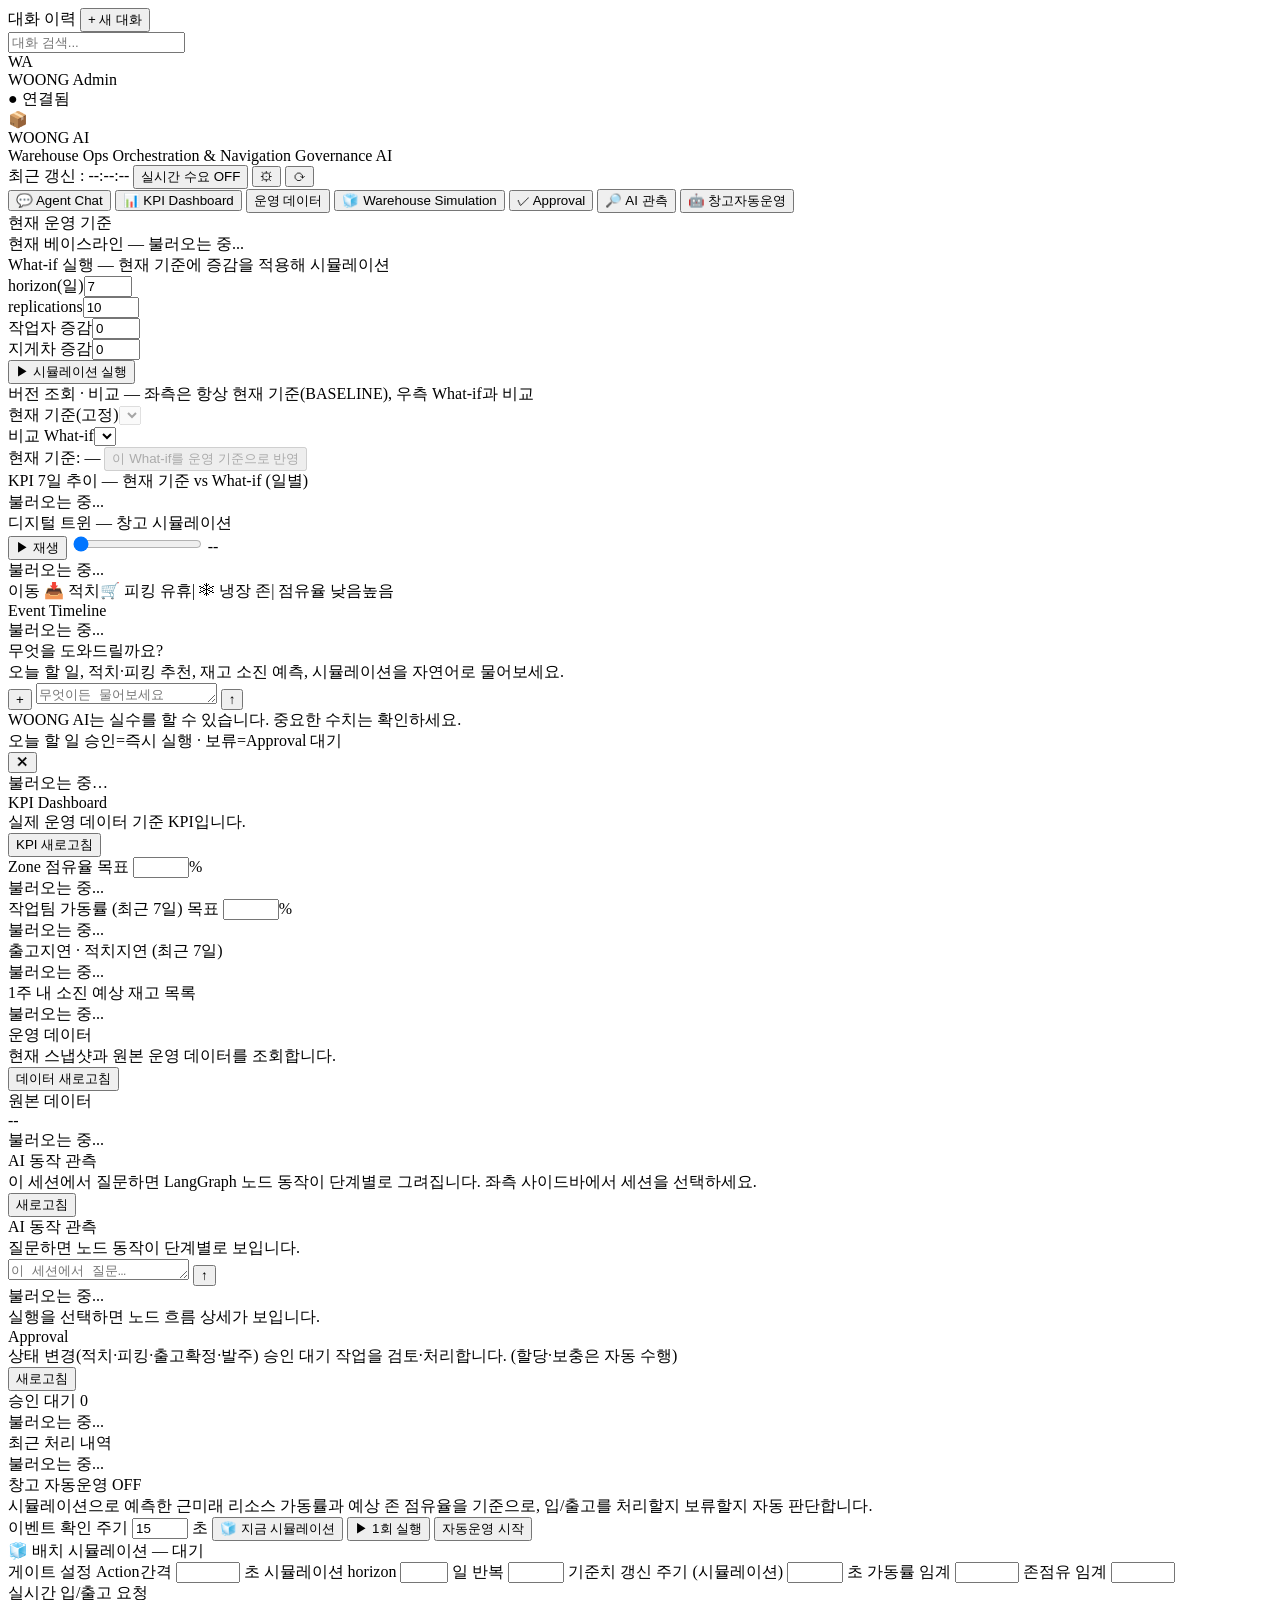
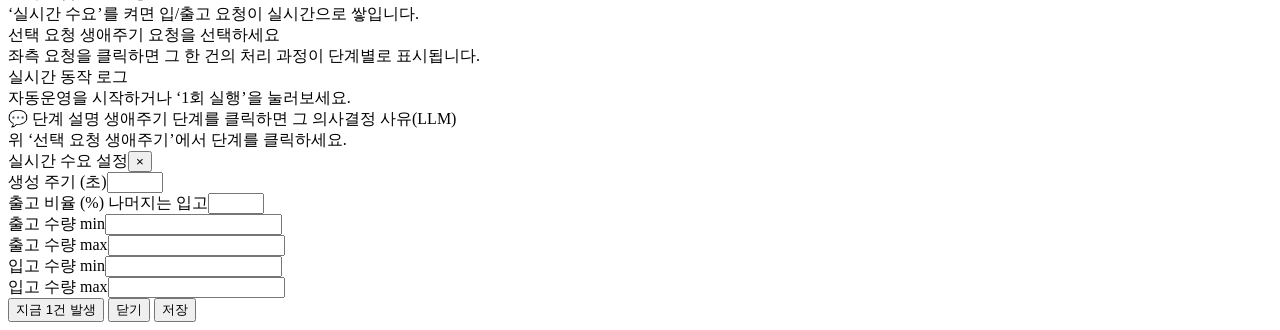
==== commit 3eebfa99: "시뮬레이션 탭 재편 — KPI 대시보드 통일·버전 모델·일별 추이 - 시뮬 지표 카드를 KPI 대시보드 9종으로 통일(파생·정적 지표 산출, 버전 delta) - 버전 모델 재설계" ====
--- a/app/web/index.html
+++ b/app/web/index.html
@@ -57,39 +57,32 @@
         <div class="sim-section-label">What-if 실행 — 현재 기준에 증감을 적용해 시뮬레이션</div>
         <div class="controls card">
           <div class="ctrl"><label>horizon(일)</label><input type="number" id="horizon" min="3" max="30" value="7" /></div>
-          <div class="ctrl"><label>replications</label><input type="number" id="reps" min="10" max="300" step="10" value="40" /></div>
+          <div class="ctrl"><label>replications</label><input type="number" id="reps" min="10" max="300" step="10" value="10" /></div>
           <div class="ctrl"><label>작업자 증감</label><input type="number" id="worker-delta" min="-2" max="6" value="0" /></div>
           <div class="ctrl"><label>지게차 증감</label><input type="number" id="forklift-delta" min="-2" max="6" value="0" /></div>
           <button class="btn-primary" id="run-sim">▶ 시뮬레이션 실행</button>
         </div>
 
-        <div class="sim-section-label">버전 조회 · 비교 — 표시 버전 하나가 모든 시각화의 기준</div>
+        <div class="sim-section-label">버전 조회 · 비교 — 좌측은 항상 현재 기준(BASELINE), 우측 What-if과 비교</div>
         <div class="version-row">
-          <div class="ver-pick"><label for="ver-display">표시 버전</label><select id="ver-display"></select></div>
-          <div class="ver-pick"><label for="ver-compare">비교 기준</label><select id="ver-compare"></select></div>
-          <span class="version-badge" id="version-badge">표시 버전: —</span>
-          <button class="btn-ghost" id="commit-baseline" disabled title="What-if 버전을 선택하면 활성화됩니다">이 버전을 운영 기준으로 반영</button>
+          <div class="ver-pick"><label for="ver-display">현재 기준(고정)</label><select id="ver-display" disabled></select></div>
+          <div class="ver-pick"><label for="ver-compare">비교 What-if</label><select id="ver-compare"></select></div>
+          <span class="version-badge" id="version-badge">현재 기준: —</span>
+          <button class="btn-ghost" id="commit-baseline" disabled title="비교할 What-if를 선택하면 활성화됩니다">이 What-if를 운영 기준으로 반영</button>
         </div>
 
         <div class="kpi-row kpi-row-auto" id="kpi-row">
           <!-- KPI 카드 (JS 렌더) -->
         </div>
 
+        <div class="card panel-min" id="panel-insight">
+          <div class="panel-head insight-head">
+            <span>KPI 7일 추이 — 현재 기준 vs What-if (일별)</span>
+          </div>
+          <div class="panel-body"><div id="insight-chart" class="chart-wrap">불러오는 중...</div></div>
+        </div>
+
         <div class="grid-2">
-          <div class="card panel-min" id="panel-insight">
-            <div class="panel-head insight-head">
-              <span>예측 인사이트</span>
-              <div class="seg" id="insight-tabs">
-                <button class="seg-btn active" data-it="inv">재고 추이</button>
-                <button class="seg-btn" data-it="delay">출고지연 예측</button>
-              </div>
-            </div>
-            <div class="panel-body"><div id="insight-chart" class="chart-wrap">불러오는 중...</div></div>
-          </div>
-          <div class="card panel-min" id="panel-copilot">
-            <div class="panel-head">🤖 Agent Copilot</div>
-            <div class="panel-body"><div id="copilot-body" class="copilot">분석 중...</div></div>
-          </div>
           <div class="card panel-min" id="panel-twin">
             <div class="panel-head">디지털 트윈 — 창고 시뮬레이션 <span class="head-sub" id="tw-teaminfo"></span></div>
             <div class="panel-body">
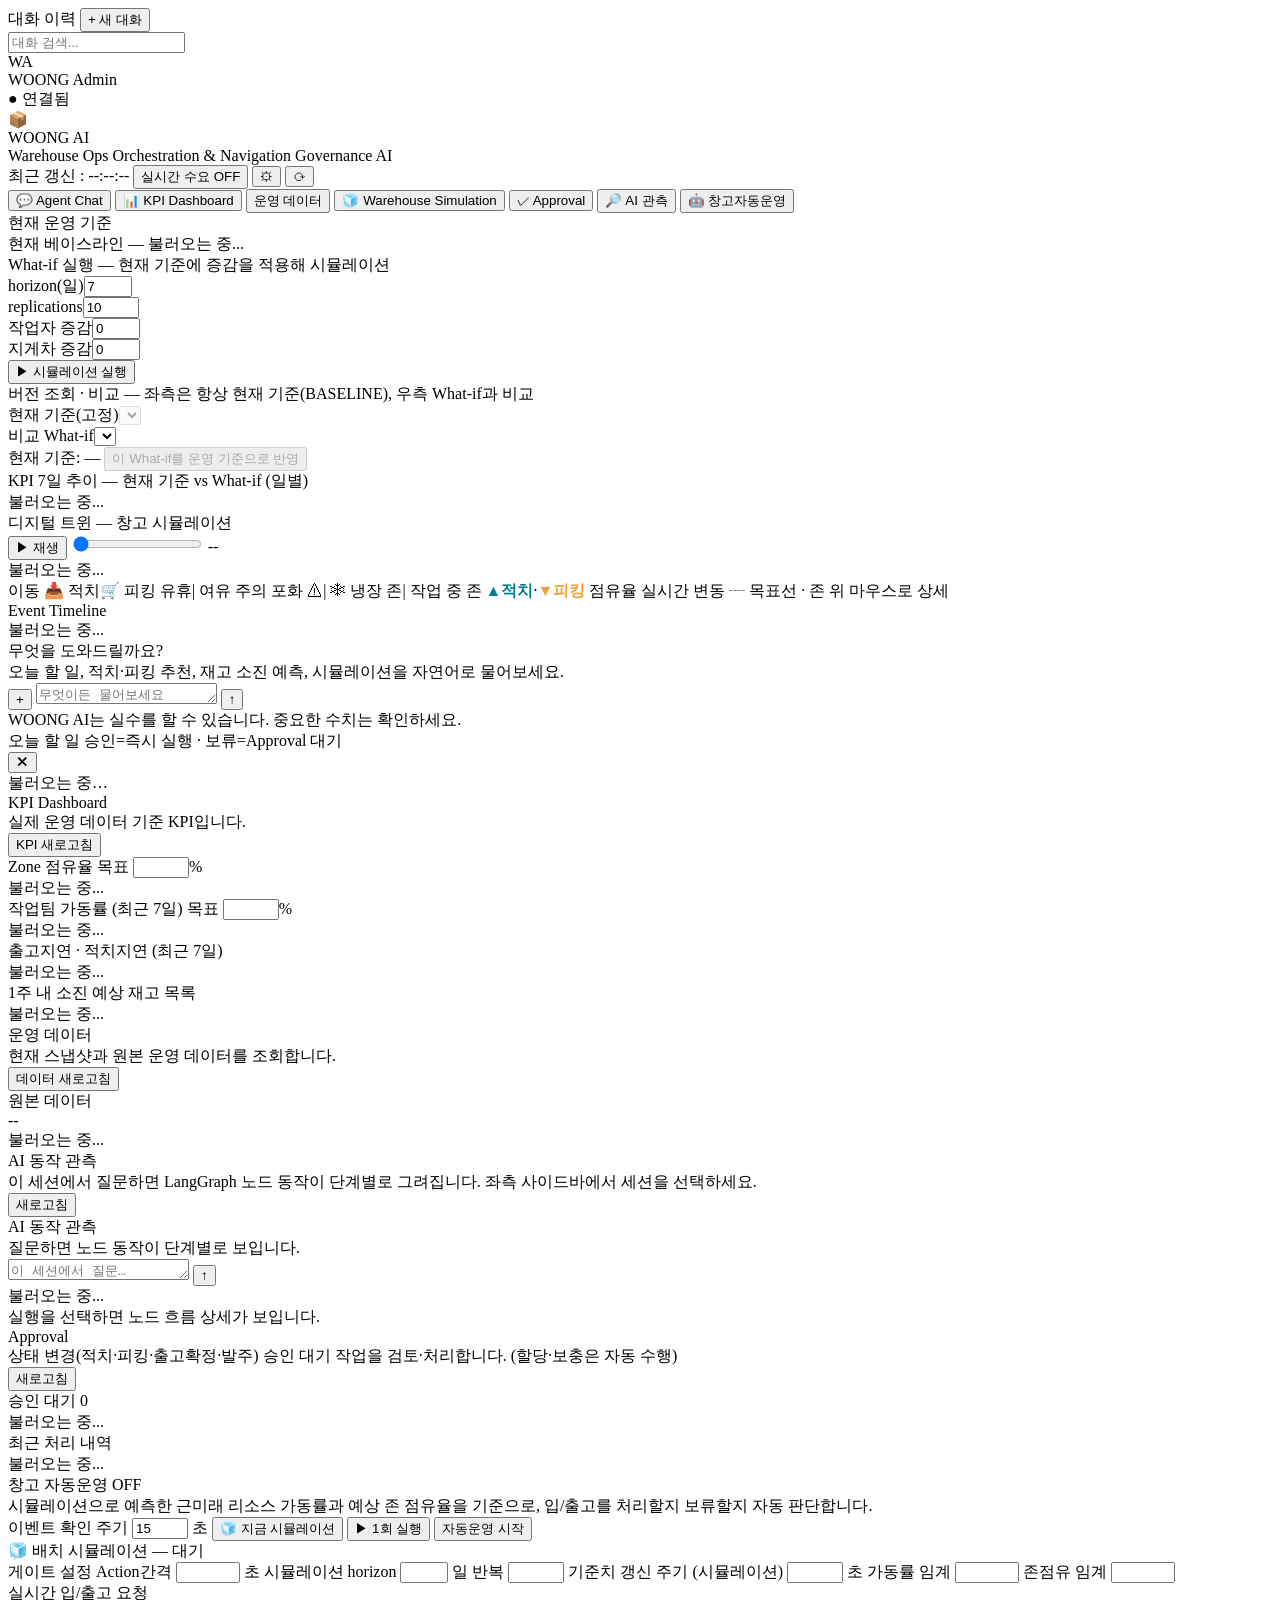
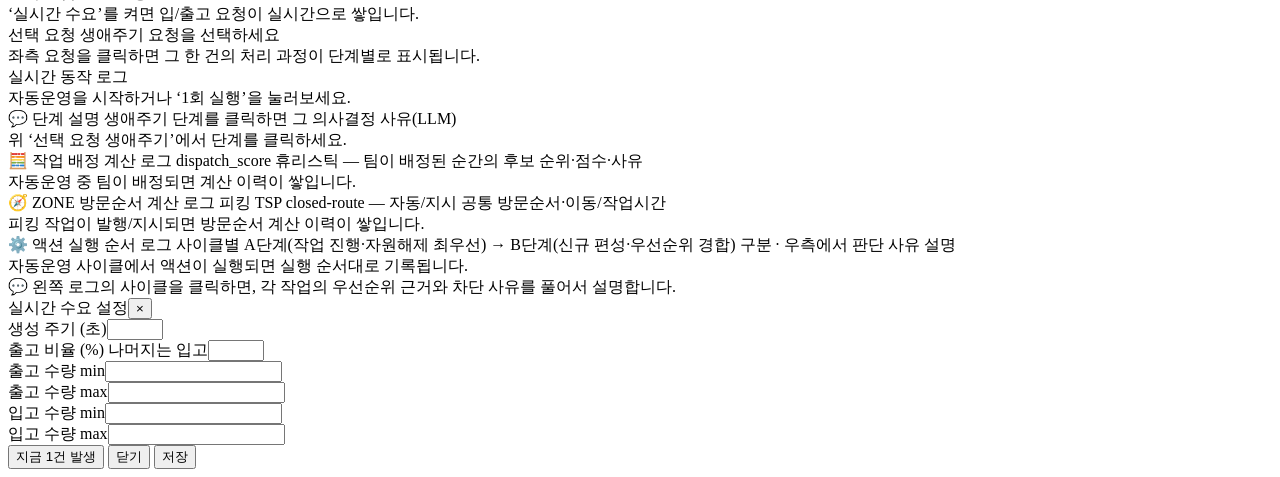
==== commit c3ae3d20: "자동운영 실행 우선순위·평가 하네스 고도화 + 실행순서 해설 UI + 코드정리 - 액션 실행 우선순위(§1): control_loop이 후보를 effective(유형 base+조정" ====
--- a/app/web/index.html
+++ b/app/web/index.html
@@ -96,8 +96,12 @@
                 <span><i class="dot mv"></i>이동</span>
                 <span><i class="dot pk"></i>📥 적치</span><span><i class="dot pc"></i>🛒 피킹</span>
                 <span><i class="dot id"></i>유휴</span><span class="sep">|</span>
+                <span><i class="occ-band" style="background:#2fae5f"></i>여유</span>
+                <span><i class="occ-band" style="background:#e8a13a"></i>주의</span>
+                <span><i class="occ-band" style="background:#e1483b"></i>포화 ⚠</span><span class="sep">|</span>
                 <span class="cold-leg">❄ 냉장 존</span><span class="sep">|</span>
-                <span class="occ-scale">점유율 낮음<i class="occ-bar"></i>높음</span>
+                <span>작업 중 존 <b style="color:#028090">▲적치</b>·<b style="color:#f0a13a">▼피킹</b> 점유율 실시간 변동</span>
+                <span>┈ 목표선 · 존 위 마우스로 상세</span>
               </div>
             </div>
           </div>
@@ -294,6 +298,26 @@
           <div class="card panel-min">
             <div class="panel-head">💬 단계 설명 <span class="head-sub">생애주기 단계를 클릭하면 그 의사결정 사유(LLM)</span></div>
             <div class="panel-body"><div class="auto-detail" id="auto-detail">위 ‘선택 요청 생애주기’에서 단계를 클릭하세요.</div></div>
+          </div>
+        </div>
+
+        <div class="card panel-min">
+          <div class="panel-head">🧮 작업 배정 계산 로그 <span class="head-sub">dispatch_score 휴리스틱 — 팀이 배정된 순간의 후보 순위·점수·사유</span></div>
+          <div class="panel-body"><div class="dispatch-log" id="dispatch-log">자동운영 중 팀이 배정되면 계산 이력이 쌓입니다.</div></div>
+        </div>
+
+        <div class="card panel-min">
+          <div class="panel-head">🧭 ZONE 방문순서 계산 로그 <span class="head-sub">피킹 TSP closed-route — 자동/지시 공통 방문순서·이동/작업시간</span></div>
+          <div class="panel-body"><div class="route-log" id="route-log">피킹 작업이 발행/지시되면 방문순서 계산 이력이 쌓입니다.</div></div>
+        </div>
+
+        <div class="card panel-min">
+          <div class="panel-head">⚙️ 액션 실행 순서 로그 <span class="head-sub">사이클별 A단계(작업 진행·자원해제 최우선) → B단계(신규 편성·우선순위 경합) 구분 · 우측에서 판단 사유 설명</span></div>
+          <div class="panel-body">
+            <div class="el-split">
+              <div class="exec-log" id="exec-log">자동운영 사이클에서 액션이 실행되면 실행 순서대로 기록됩니다.</div>
+              <div class="el-chat" id="exec-explain"><div class="el-chat-empty">💬 왼쪽 로그의 사이클을 클릭하면, 각 작업의 우선순위 근거와 차단 사유를 풀어서 설명합니다.</div></div>
+            </div>
           </div>
         </div>
       </section>
